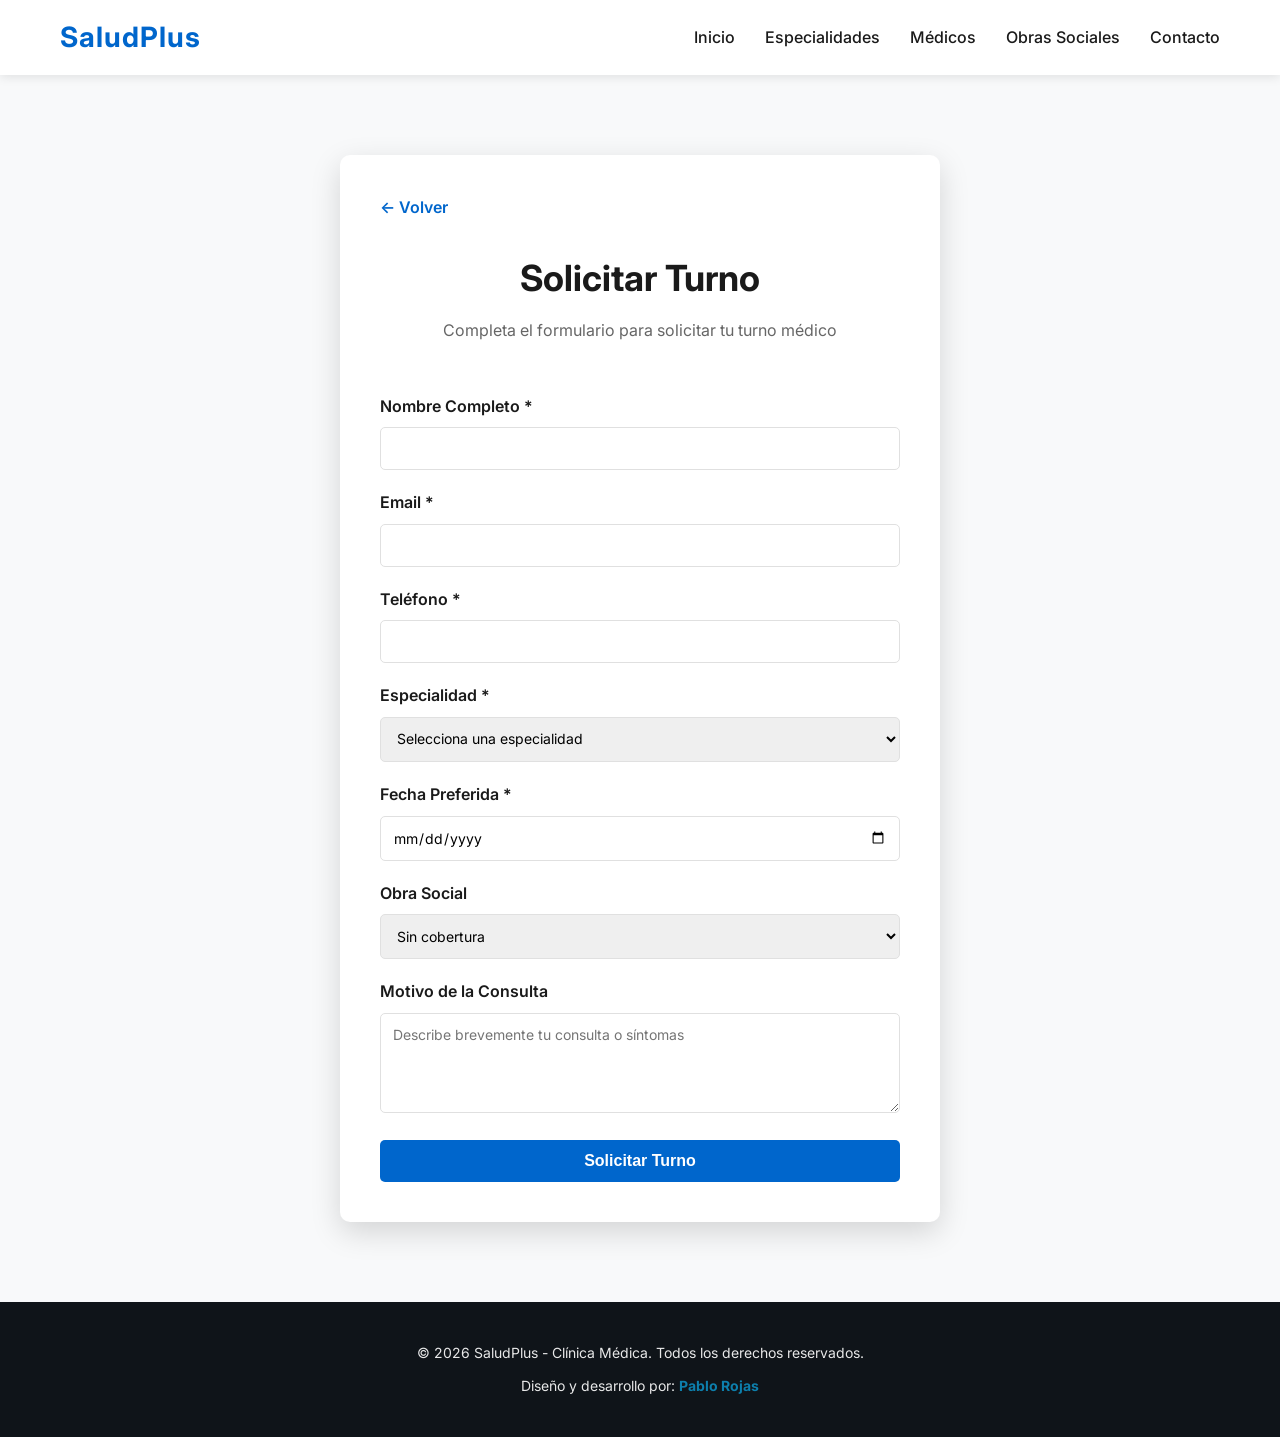
==== turnos.html @ f9535658 "etapa1: landing page completa" ====
<!DOCTYPE html>
<html lang="es">
<head>
    <meta charset="UTF-8">
    <meta name="viewport" content="width=device-width, initial-scale=1.0">
    <title>Solicitar Turno - SaludPlus</title>
    <link rel="stylesheet" href="css/style.css">
    <style>
        .turnos-section {
            padding: 80px 20px;
            background-color: var(--light-bg);
            min-height: calc(100vh - 100px);
        }

        .turnos-container {
            max-width: 600px;
            margin: 0 auto;
            background-color: var(--white);
            padding: 40px;
            border-radius: 10px;
            box-shadow: var(--shadow-lg);
        }

        .form-group {
            margin-bottom: 20px;
        }

        label {
            display: block;
            margin-bottom: 8px;
            font-weight: 600;
            color: var(--text-dark);
        }

        input[type="text"],
        input[type="email"],
        input[type="tel"],
        input[type="date"],
        select,
        textarea {
            width: 100%;
            padding: 12px;
            border: 1px solid var(--border-color);
            border-radius: 5px;
            font-size: 14px;
            font-family: inherit;
            transition: border-color 0.3s ease;
        }

        input[type="text"]:focus,
        input[type="email"]:focus,
        input[type="tel"]:focus,
        input[type="date"]:focus,
        select:focus,
        textarea:focus {
            outline: none;
            border-color: var(--primary-color);
            box-shadow: 0 0 5px rgba(0, 102, 204, 0.3);
        }

        textarea {
            resize: vertical;
            min-height: 100px;
        }

        .btn-submit {
            background-color: var(--primary-color);
            color: var(--white);
            padding: 12px 30px;
            border: none;
            border-radius: 5px;
            font-size: 16px;
            font-weight: 600;
            cursor: pointer;
            transition: background-color 0.3s ease;
            width: 100%;
        }

        .btn-submit:hover {
            background-color: #0052a3;
        }

        .back-link {
            display: inline-block;
            margin-bottom: 30px;
            color: var(--primary-color);
            text-decoration: none;
            font-weight: 600;
            transition: color 0.3s ease;
        }

        .back-link:hover {
            color: var(--secondary-color);
        }
    </style>
</head>
<body>
    <!-- HEADER -->
    <header class="header">
        <div class="container">
            <div class="logo">
                <h1>SaludPlus</h1>
            </div>
            <nav class="nav">
                <ul>
                    <li><a href="index.html#inicio">Inicio</a></li>
                    <li><a href="index.html#especialidades">Especialidades</a></li>
                    <li><a href="index.html#medicos">Médicos</a></li>
                    <li><a href="index.html#obras-sociales">Obras Sociales</a></li>
                    <li><a href="index.html#contacto">Contacto</a></li>
                </ul>
            </nav>
        </div>
    </header>

    <!-- SECCIÓN DE TURNOS -->
    <section class="turnos-section">
        <div class="turnos-container">
            <a href="index.html" class="back-link">← Volver</a>
            
            <h2 class="section-title">Solicitar Turno</h2>
            <p class="section-subtitle">Completa el formulario para solicitar tu turno médico</p>

            <form>
                <div class="form-group">
                    <label for="nombre">Nombre Completo *</label>
                    <input type="text" id="nombre" name="nombre" required>
                </div>

                <div class="form-group">
                    <label for="email">Email *</label>
                    <input type="email" id="email" name="email" required>
                </div>

                <div class="form-group">
                    <label for="telefono">Teléfono *</label>
                    <input type="tel" id="telefono" name="telefono" required>
                </div>

                <div class="form-group">
                    <label for="especialidad">Especialidad *</label>
                    <select id="especialidad" name="especialidad" required>
                        <option value="">Selecciona una especialidad</option>
                        <option value="clinica-general">Clínica General</option>
                        <option value="cardiologia">Cardiología</option>
                        <option value="pediatria">Pediatría</option>
                        <option value="ginecologia">Ginecología</option>
                        <option value="traumatologia">Traumatología</option>
                        <option value="neurologia">Neurología</option>
                    </select>
                </div>

                <div class="form-group">
                    <label for="fecha">Fecha Preferida *</label>
                    <input type="date" id="fecha" name="fecha" required>
                </div>

                <div class="form-group">
                    <label for="obra-social">Obra Social</label>
                    <select id="obra-social" name="obra-social">
                        <option value="">Sin cobertura</option>
                        <option value="osde">OSDE</option>
                        <option value="swiss-medical">Swiss Medical</option>
                        <option value="galeno">Galeno</option>
                        <option value="ioma">IOMA</option>
                        <option value="medicus">Medicus</option>
                        <option value="sancor">Sancor Salud</option>
                    </select>
                </div>

                <div class="form-group">
                    <label for="consulta">Motivo de la Consulta</label>
                    <textarea id="consulta" name="consulta" placeholder="Describe brevemente tu consulta o síntomas"></textarea>
                </div>

                <button type="submit" class="btn-submit">Solicitar Turno</button>
            </form>
        </div>
    </section>

    <!-- FOOTER -->
    <footer class="footer">
        <div class="container">
            <p>&copy; 2026 SaludPlus - Clínica Médica. Todos los derechos reservados.</p>
            <p>Diseño y desarrollo por: <strong>Pablo Rojas</strong></p>
        </div>
    </footer>
</body>
</html>
---- css/style.css ----
@import url('https://fonts.googleapis.com/css2?family=Inter:wght@400;500;600;700&display=swap');

/* ==========================================
   ESTILOS GENERALES Y VARIABLES
   ========================================== */

* {
    margin: 0;
    padding: 0;
    box-sizing: border-box;
}

:root {
    --primary-color: #0066cc;
    --secondary-color: #0d8bbd;
    --accent-color: #0097a7;
    --dark-bg: #0f1419;
    --light-bg: #f8f9fa;
    --text-dark: #1a1a1a;
    --text-light: #666666;
    --white: #ffffff;
    --border-color: #e0e0e0;
    --shadow: 0 2px 10px rgba(0, 0, 0, 0.1);
    --shadow-lg: 0 10px 30px rgba(0, 0, 0, 0.15);
}

html {
    scroll-behavior: smooth;
}

body {
    font-family: 'Inter', sans-serif;
    color: var(--text-dark);
    line-height: 1.6;
    background-color: var(--white);
}

.container {
    max-width: 1200px;
    margin: 0 auto;
    padding: 0 20px;
}

/* ==========================================
   HEADER / ENCABEZADO
   ========================================== */

.header {
    position: sticky;
    top: 0;
    background-color: var(--white);
    box-shadow: var(--shadow);
    z-index: 100;
}

.header .container {
    display: flex;
    justify-content: space-between;
    align-items: center;
    padding: 15px 20px;
}

.logo h1 {
    font-size: 28px;
    color: var(--primary-color);
    font-weight: 700;
    letter-spacing: 1px;
}

.nav ul {
    display: flex;
    list-style: none;
    gap: 30px;
}

.nav a {
    text-decoration: none;
    color: var(--text-dark);
    font-weight: 500;
    transition: color 0.3s ease;
}

.nav a:hover {
    color: var(--primary-color);
}

/* ==========================================
   SECCIÓN HERO
   ========================================== */

.hero {
    background: linear-gradient(135deg, var(--primary-color) 0%, var(--secondary-color) 100%);
    color: var(--white);
    padding: 100px 20px;
    text-align: center;
    min-height: 600px;
    display: flex;
    flex-direction: column;
    justify-content: center;
    align-items: center;
}

.hero-content {
    margin-bottom: 60px;
}

.hero-title {
    font-size: 48px;
    font-weight: 700;
    margin-bottom: 20px;
    text-shadow: 2px 2px 4px rgba(0, 0, 0, 0.2);
}

.hero-subtitle {
    font-size: 20px;
    margin-bottom: 30px;
    opacity: 0.95;
}

.btn-primary {
    display: inline-block;
    background-color: var(--accent-color);
    color: var(--white);
    padding: 15px 40px;
    border-radius: 50px;
    text-decoration: none;
    font-weight: 600;
    transition: all 0.3s ease;
    box-shadow: var(--shadow-lg);
}

.btn-primary:hover {
    background-color: #ff5252;
    transform: translateY(-2px);
    box-shadow: 0 15px 35px rgba(255, 107, 107, 0.3);
}

.trust-indicators {
    display: flex;
    justify-content: center;
    gap: 50px;
    flex-wrap: wrap;
}

.indicator {
    background-color: rgba(255, 255, 255, 0.15);
    padding: 30px 40px;
    border-radius: 10px;
    backdrop-filter: blur(10px);
    min-width: 200px;
}

.indicator h3 {
    font-size: 36px;
    font-weight: 700;
    margin-bottom: 10px;
}

.indicator p {
    font-size: 16px;
    opacity: 0.9;
}

/* ==========================================
   SECCIÓN DE ESPECIALIDADES
   ========================================== */

.especialidades {
    padding: 80px 20px;
    background-color: var(--light-bg);
}

.section-title {
    font-size: 36px;
    font-weight: 700;
    text-align: center;
    margin-bottom: 10px;
    color: var(--text-dark);
}

.section-subtitle {
    text-align: center;
    color: var(--text-light);
    font-size: 16px;
    margin-bottom: 50px;
}

.especialidades-grid {
    display: grid;
    grid-template-columns: repeat(auto-fit, minmax(300px, 1fr));
    gap: 30px;
    margin-top: 40px;
}

@media (min-width: 768px) {
    .especialidades-grid {
        grid-template-columns: repeat(3, 1fr);
    }
}

@media (min-width: 1024px) {
    .especialidades-grid {
        grid-template-columns: repeat(3, 1fr);
    }
}

.especialidad-card {
    background-color: var(--white);
    padding: 40px 30px;
    border-radius: 10px;
    text-align: center;
    box-shadow: var(--shadow);
    transition: all 0.3s ease;
}

.especialidad-card:hover {
    transform: translateY(-10px);
    box-shadow: var(--shadow-lg);
}

.especialidad-card .icon {
    font-size: 48px;
    margin-bottom: 20px;
}

.especialidad-card h3 {
    font-size: 20px;
    margin-bottom: 15px;
    color: var(--primary-color);
}

.especialidad-card p {
    color: var(--text-light);
    font-size: 14px;
    line-height: 1.8;
}

/* ==========================================
   SECCIÓN DE MÉDICOS
   ========================================== */

.medicos {
    padding: 80px 20px;
    background-color: var(--white);
}

.medicos-container {
    display: flex;
    flex-wrap: wrap;
    gap: 30px;
    justify-content: center;
    margin-top: 50px;
}

.doctor-card {
    flex: 1 1 calc(25% - 30px);
    min-width: 250px;
    max-width: 300px;
    background-color: var(--light-bg);
    padding: 30px;
    border-radius: 10px;
    text-align: center;
    box-shadow: var(--shadow);
    transition: all 0.3s ease;
}

.doctor-card:hover {
    transform: translateY(-10px);
    box-shadow: var(--shadow-lg);
}

.doctor-image {
    width: 100px;
    height: 100px;
    margin: 0 auto 20px;
    background: linear-gradient(135deg, var(--primary-color), var(--secondary-color));
    color: var(--white);
    border-radius: 50%;
    display: flex;
    align-items: center;
    justify-content: center;
    font-weight: 700;
    font-size: 24px;
}

.doctor-name {
    font-size: 18px;
    font-weight: 600;
    margin-bottom: 5px;
    color: var(--text-dark);
}

.doctor-specialty {
    color: var(--primary-color);
    font-size: 14px;
    font-weight: 600;
    margin-bottom: 15px;
}

.doctor-description {
    color: var(--text-light);
    font-style: italic;
    font-size: 14px;
}

/* ==========================================
   SECCIÓN DE OBRAS SOCIALES
   ========================================== */

.obras-sociales {
    padding: 80px 20px;
    background-color: var(--light-bg);
}

.obras-grid {
    display: grid;
    grid-template-columns: repeat(auto-fit, minmax(250px, 1fr));
    gap: 25px;
    margin-top: 50px;
}

@media (min-width: 768px) {
    .obras-grid {
        grid-template-columns: repeat(3, 1fr);
    }
}

.obra-social {
    background-color: var(--white);
    padding: 40px 30px;
    border-radius: 10px;
    text-align: center;
    box-shadow: var(--shadow);
    border-left: 5px solid var(--primary-color);
    transition: all 0.3s ease;
}

.obra-social:hover {
    transform: translateY(-5px);
    box-shadow: var(--shadow-lg);
}

.obra-social h3 {
    font-size: 20px;
    color: var(--text-dark);
    margin-bottom: 10px;
    font-weight: 600;
}

.obra-social p {
    color: var(--text-light);
    font-size: 14px;
}

/* ==========================================
   SECCIÓN DE CONTACTO
   ========================================== */

.contacto {
    padding: 80px 20px;
    background-color: var(--white);
}

.contacto-content {
    display: grid;
    grid-template-columns: 1fr 1fr;
    gap: 60px;
    margin-top: 50px;
    align-items: center;
}

@media (max-width: 768px) {
    .contacto-content {
        grid-template-columns: 1fr;
        gap: 40px;
    }
}

.contacto-info {
    display: flex;
    flex-direction: column;
    gap: 30px;
}

.info-item h3 {
    font-size: 18px;
    color: var(--primary-color);
    margin-bottom: 10px;
    font-weight: 600;
}

.info-item p {
    color: var(--text-light);
    font-size: 16px;
    line-height: 1.8;
}

.mapa-placeholder {
    background: linear-gradient(135deg, var(--primary-color), var(--secondary-color));
    border-radius: 10px;
    min-height: 400px;
    display: flex;
    align-items: center;
    justify-content: center;
    box-shadow: var(--shadow-lg);
}

.mapa-content {
    text-align: center;
    color: var(--white);
    font-size: 24px;
    font-weight: 600;
}

/* ==========================================
   FOOTER
   ========================================== */

.footer {
    background-color: var(--dark-bg);
    color: var(--white);
    text-align: center;
    padding: 40px 20px;
}

.footer .container {
    display: flex;
    flex-direction: column;
    gap: 10px;
}

.footer p {
    font-size: 14px;
    opacity: 0.9;
}

.footer strong {
    color: var(--secondary-color);
}

/* ==========================================
   MEDIA QUERIES / RESPONSIVE
   ========================================== */

@media (max-width: 768px) {
    .hero-title {
        font-size: 36px;
    }

    .hero-subtitle {
        font-size: 18px;
    }

    .nav ul {
        gap: 15px;
        font-size: 14px;
    }

    .header .container {
        flex-direction: column;
        gap: 15px;
    }

    .trust-indicators {
        gap: 20px;
    }

    .indicator {
        padding: 20px 30px;
        min-width: 150px;
    }

    .indicator h3 {
        font-size: 28px;
    }

    .medicos-container {
        flex-direction: column;
        align-items: center;
    }

    .doctor-card {
        flex: 1 1 100%;
    }

    .especialidades-grid {
        grid-template-columns: 1fr;
    }

    .obras-grid {
        grid-template-columns: 1fr;
    }

    .section-title {
        font-size: 28px;
    }
}

@media (max-width: 480px) {
    .hero {
        padding: 60px 20px;
        min-height: 400px;
    }

    .hero-title {
        font-size: 28px;
    }

    .hero-subtitle {
        font-size: 16px;
    }

    .btn-primary {
        padding: 12px 30px;
        font-size: 14px;
    }

    .nav ul {
        flex-direction: column;
        gap: 10px;
    }

    .hero-content {
        margin-bottom: 40px;
    }

    .trust-indicators {
        flex-direction: column;
        gap: 15px;
    }

    .indicator {
        min-width: 100%;
    }
}
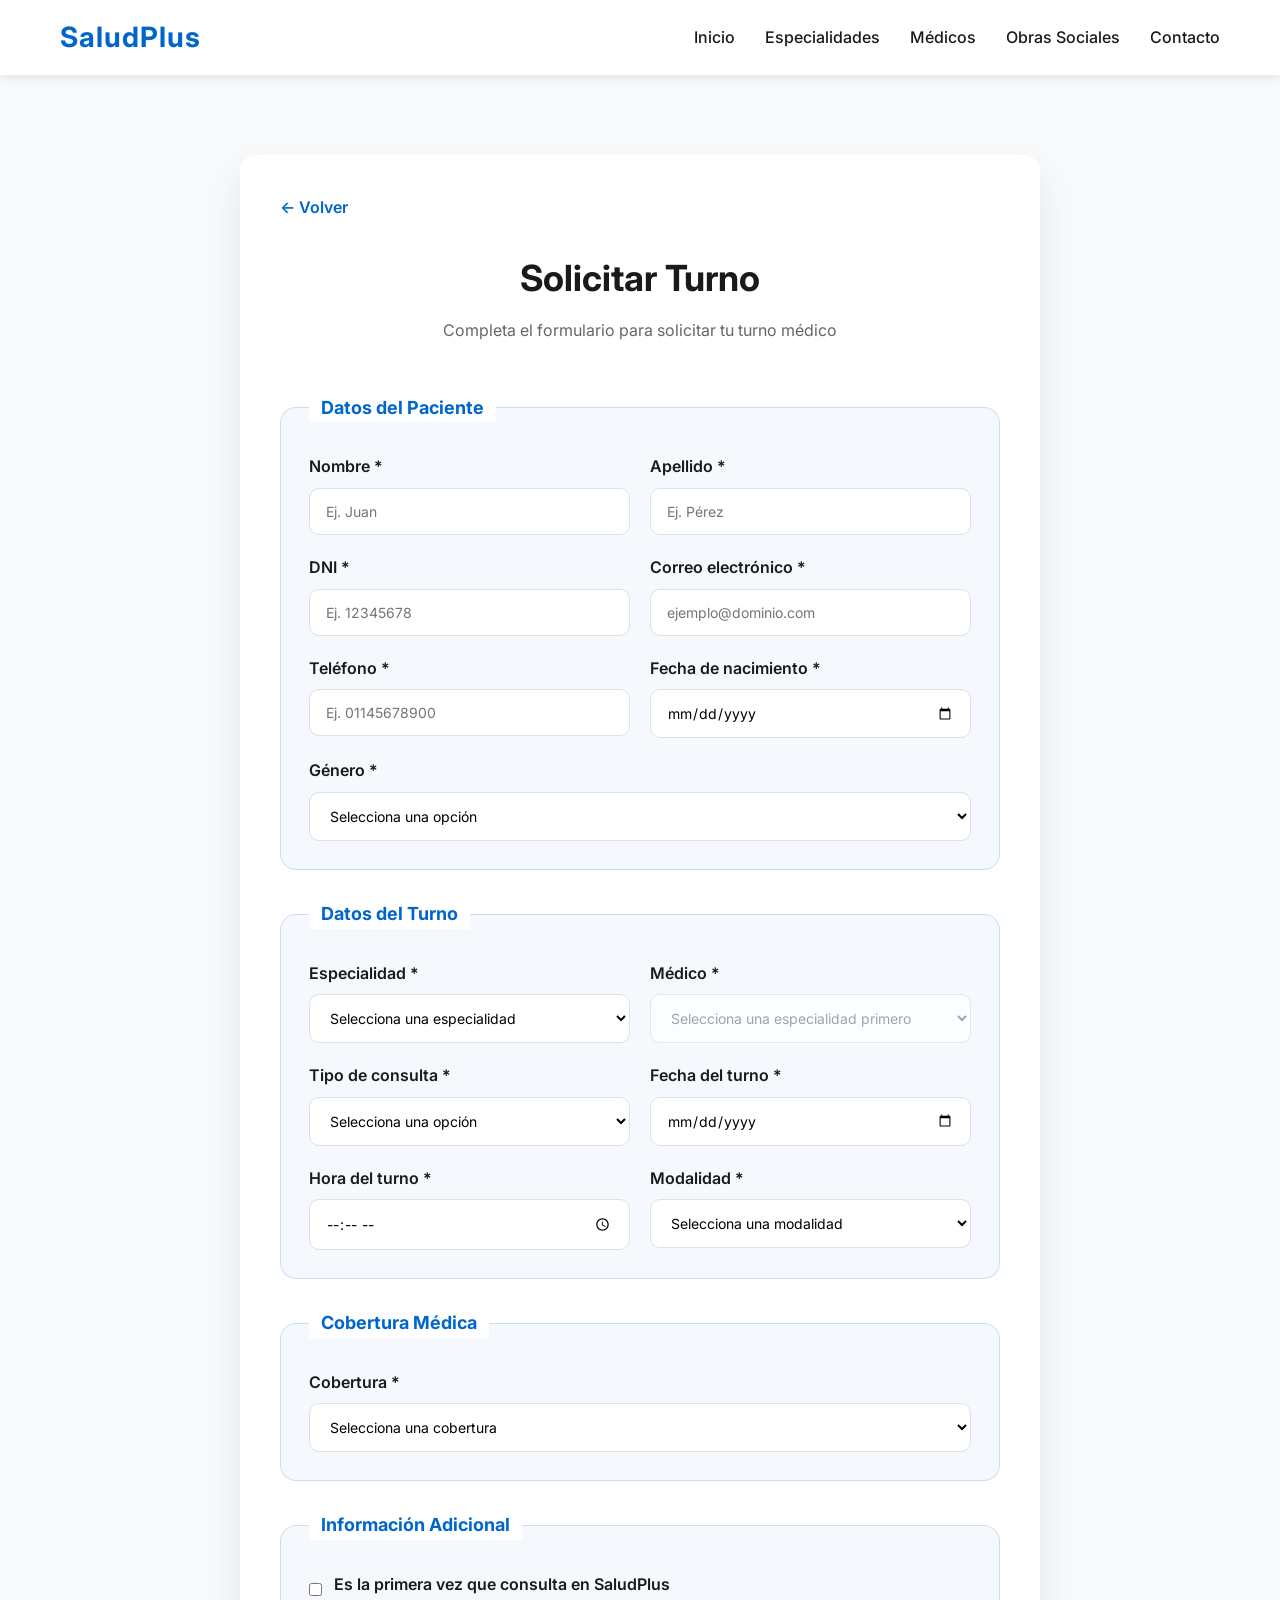
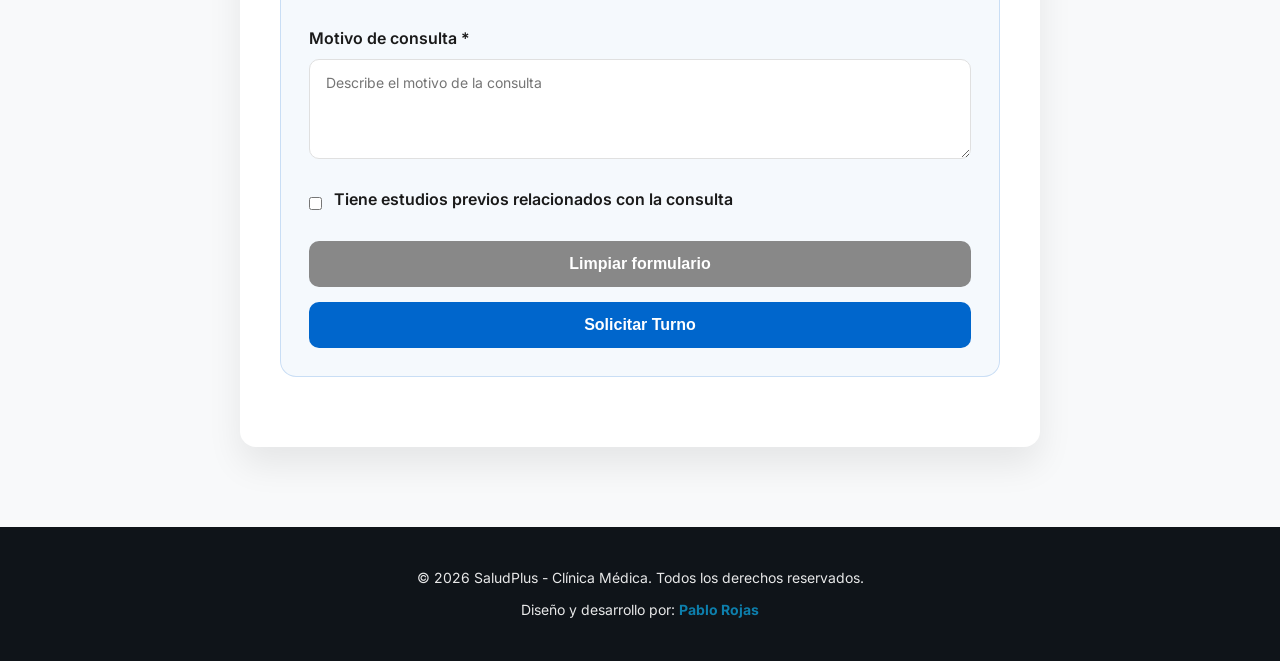
==== commit b3e25cd1: "etapa2: formulario de turnos completo" ====
--- a/turnos.html
+++ b/turnos.html
@@ -5,94 +5,7 @@
     <meta name="viewport" content="width=device-width, initial-scale=1.0">
     <title>Solicitar Turno - SaludPlus</title>
     <link rel="stylesheet" href="css/style.css">
-    <style>
-        .turnos-section {
-            padding: 80px 20px;
-            background-color: var(--light-bg);
-            min-height: calc(100vh - 100px);
-        }
-
-        .turnos-container {
-            max-width: 600px;
-            margin: 0 auto;
-            background-color: var(--white);
-            padding: 40px;
-            border-radius: 10px;
-            box-shadow: var(--shadow-lg);
-        }
-
-        .form-group {
-            margin-bottom: 20px;
-        }
-
-        label {
-            display: block;
-            margin-bottom: 8px;
-            font-weight: 600;
-            color: var(--text-dark);
-        }
-
-        input[type="text"],
-        input[type="email"],
-        input[type="tel"],
-        input[type="date"],
-        select,
-        textarea {
-            width: 100%;
-            padding: 12px;
-            border: 1px solid var(--border-color);
-            border-radius: 5px;
-            font-size: 14px;
-            font-family: inherit;
-            transition: border-color 0.3s ease;
-        }
-
-        input[type="text"]:focus,
-        input[type="email"]:focus,
-        input[type="tel"]:focus,
-        input[type="date"]:focus,
-        select:focus,
-        textarea:focus {
-            outline: none;
-            border-color: var(--primary-color);
-            box-shadow: 0 0 5px rgba(0, 102, 204, 0.3);
-        }
-
-        textarea {
-            resize: vertical;
-            min-height: 100px;
-        }
-
-        .btn-submit {
-            background-color: var(--primary-color);
-            color: var(--white);
-            padding: 12px 30px;
-            border: none;
-            border-radius: 5px;
-            font-size: 16px;
-            font-weight: 600;
-            cursor: pointer;
-            transition: background-color 0.3s ease;
-            width: 100%;
-        }
-
-        .btn-submit:hover {
-            background-color: #0052a3;
-        }
-
-        .back-link {
-            display: inline-block;
-            margin-bottom: 30px;
-            color: var(--primary-color);
-            text-decoration: none;
-            font-weight: 600;
-            transition: color 0.3s ease;
-        }
-
-        .back-link:hover {
-            color: var(--secondary-color);
-        }
-    </style>
+    <link rel="stylesheet" href="css/turnos.css">
 </head>
 <body>
     <!-- HEADER -->
@@ -121,62 +34,316 @@
             <h2 class="section-title">Solicitar Turno</h2>
             <p class="section-subtitle">Completa el formulario para solicitar tu turno médico</p>
 
-            <form>
-                <div class="form-group">
-                    <label for="nombre">Nombre Completo *</label>
-                    <input type="text" id="nombre" name="nombre" required>
-                </div>
-
-                <div class="form-group">
-                    <label for="email">Email *</label>
-                    <input type="email" id="email" name="email" required>
-                </div>
-
-                <div class="form-group">
-                    <label for="telefono">Teléfono *</label>
-                    <input type="tel" id="telefono" name="telefono" required>
-                </div>
-
-                <div class="form-group">
-                    <label for="especialidad">Especialidad *</label>
-                    <select id="especialidad" name="especialidad" required>
-                        <option value="">Selecciona una especialidad</option>
-                        <option value="clinica-general">Clínica General</option>
-                        <option value="cardiologia">Cardiología</option>
-                        <option value="pediatria">Pediatría</option>
-                        <option value="ginecologia">Ginecología</option>
-                        <option value="traumatologia">Traumatología</option>
-                        <option value="neurologia">Neurología</option>
-                    </select>
-                </div>
-
-                <div class="form-group">
-                    <label for="fecha">Fecha Preferida *</label>
-                    <input type="date" id="fecha" name="fecha" required>
-                </div>
-
-                <div class="form-group">
-                    <label for="obra-social">Obra Social</label>
-                    <select id="obra-social" name="obra-social">
-                        <option value="">Sin cobertura</option>
-                        <option value="osde">OSDE</option>
-                        <option value="swiss-medical">Swiss Medical</option>
-                        <option value="galeno">Galeno</option>
-                        <option value="ioma">IOMA</option>
-                        <option value="medicus">Medicus</option>
-                        <option value="sancor">Sancor Salud</option>
-                    </select>
-                </div>
-
-                <div class="form-group">
-                    <label for="consulta">Motivo de la Consulta</label>
-                    <textarea id="consulta" name="consulta" placeholder="Describe brevemente tu consulta o síntomas"></textarea>
-                </div>
-
-                <button type="submit" class="btn-submit">Solicitar Turno</button>
+            <form id="turno-form">
+                <fieldset>
+                    <legend>Datos del Paciente</legend>
+                    <div class="form-grid">
+                        <div class="form-group">
+                            <label for="nombre">Nombre *</label>
+                            <input type="text" id="nombre" name="nombre" placeholder="Ej. Juan" required>
+                        </div>
+
+                        <div class="form-group">
+                            <label for="apellido">Apellido *</label>
+                            <input type="text" id="apellido" name="apellido" placeholder="Ej. Pérez" required>
+                        </div>
+
+                        <div class="form-group">
+                            <label for="dni">DNI *</label>
+                            <input type="text" id="dni" name="dni" placeholder="Ej. 12345678" required>
+                        </div>
+
+                        <div class="form-group">
+                            <label for="email">Correo electrónico *</label>
+                            <input type="email" id="email" name="email" placeholder="ejemplo@dominio.com" required>
+                        </div>
+
+                        <div class="form-group">
+                            <label for="telefono">Teléfono *</label>
+                            <input type="tel" id="telefono" name="telefono" placeholder="Ej. 01145678900" required>
+                        </div>
+
+                        <div class="form-group">
+                            <label for="fecha-nacimiento">Fecha de nacimiento *</label>
+                            <input type="date" id="fecha-nacimiento" name="fecha-nacimiento" required>
+                        </div>
+
+                        <div class="form-group full-width">
+                            <label for="genero">Género *</label>
+                            <select id="genero" name="genero" required>
+                                <option value="">Selecciona una opción</option>
+                                <option value="masculino">Masculino</option>
+                                <option value="femenino">Femenino</option>
+                                <option value="otro">Otro</option>
+                                <option value="prefiero-no-especificar">Prefiero no especificar</option>
+                            </select>
+                        </div>
+                    </div>
+                </fieldset>
+
+                <fieldset>
+                    <legend>Datos del Turno</legend>
+                    <div class="form-grid">
+                        <div class="form-group">
+                            <label for="especialidad">Especialidad *</label>
+                            <select id="especialidad" name="especialidad" required>
+                                <option value="">Selecciona una especialidad</option>
+                                <option value="clinica-general">Clínica General</option>
+                                <option value="cardiologia">Cardiología</option>
+                                <option value="pediatria">Pediatría</option>
+                                <option value="ginecologia">Ginecología</option>
+                                <option value="traumatologia">Traumatología</option>
+                                <option value="neurologia">Neurología</option>
+                            </select>
+                        </div>
+
+                        <div class="form-group">
+                            <label for="medico">Médico *</label>
+                            <select id="medico" name="medico" disabled required>
+                                <option value="">Selecciona una especialidad primero</option>
+                            </select>
+                        </div>
+
+                        <div class="form-group">
+                            <label for="tipo-consulta">Tipo de consulta *</label>
+                            <select id="tipo-consulta" name="tipo-consulta" required>
+                                <option value="">Selecciona una opción</option>
+                                <option value="primera-consulta">Primera consulta</option>
+                                <option value="control">Control</option>
+                                <option value="resultado-estudios">Resultado de estudios</option>
+                            </select>
+                        </div>
+
+                        <div class="form-group">
+                            <label for="fecha-turno">Fecha del turno *</label>
+                            <input type="date" id="fecha-turno" name="fecha-turno" required>
+                        </div>
+
+                        <div class="form-group">
+                            <label for="hora-turno">Hora del turno *</label>
+                            <input type="time" id="hora-turno" name="hora-turno" required>
+                        </div>
+
+                        <div class="form-group">
+                            <label for="modalidad">Modalidad *</label>
+                            <select id="modalidad" name="modalidad" required>
+                                <option value="">Selecciona una modalidad</option>
+                                <option value="presencial">Presencial</option>
+                                <option value="videoconsulta">Videoconsulta</option>
+                            </select>
+                        </div>
+
+                        <div class="form-group full-width hidden" id="plataforma-group">
+                            <label for="plataforma">Plataforma preferida *</label>
+                            <select id="plataforma" name="plataforma">
+                                <option value="">Selecciona una plataforma</option>
+                                <option value="zoom">Zoom</option>
+                                <option value="google-meet">Google Meet</option>
+                                <option value="teams">Teams</option>
+                            </select>
+                        </div>
+                    </div>
+                </fieldset>
+
+                <fieldset>
+                    <legend>Cobertura Médica</legend>
+                    <div class="form-grid">
+                        <div class="form-group full-width">
+                            <label for="cobertura">Cobertura *</label>
+                            <select id="cobertura" name="cobertura" required>
+                                <option value="">Selecciona una cobertura</option>
+                                <option value="osde">OSDE</option>
+                                <option value="swiss-medical">Swiss Medical</option>
+                                <option value="galeno">Galeno</option>
+                                <option value="ioma">IOMA</option>
+                                <option value="medicus">Medicus</option>
+                                <option value="sancor-salud">Sancor Salud</option>
+                                <option value="particular">Particular</option>
+                            </select>
+                        </div>
+
+                        <div class="form-group full-width hidden" id="credencial-group">
+                            <label for="numero-credencial">Número de credencial *</label>
+                            <input type="text" id="numero-credencial" name="numero-credencial" placeholder="Ej. 12345678">
+                        </div>
+
+                        <div class="form-group full-width hidden" id="plan-group">
+                            <label for="plan">Plan *</label>
+                            <input type="text" id="plan" name="plan" placeholder="Ej. Plan 310">
+                        </div>
+                    </div>
+                </fieldset>
+
+                <fieldset>
+                    <legend>Información Adicional</legend>
+                    <div class="form-group checkbox-group">
+                        <input type="checkbox" id="primera-visita" name="primera-visita">
+                        <label for="primera-visita">Es la primera vez que consulta en SaludPlus</label>
+                    </div>
+
+                    <div class="form-group full-width hidden" id="conocio-group">
+                        <label for="como-nos-conocio">¿Cómo nos conoció? *</label>
+                        <select id="como-nos-conocio" name="como-nos-conocio">
+                            <option value="">Selecciona una opción</option>
+                            <option value="busqueda-internet">Búsqueda en internet</option>
+                            <option value="recomendacion">Recomendación de un conocido</option>
+                            <option value="redes-sociales">Redes sociales</option>
+                            <option value="otro">Otro</option>
+                        </select>
+                    </div>
+
+                    <div class="form-group full-width">
+                        <label for="motivo-consulta">Motivo de consulta *</label>
+                        <textarea id="motivo-consulta" name="motivo-consulta" rows="4" required placeholder="Describe el motivo de la consulta"></textarea>
+                    </div>
+
+                    <div class="form-group checkbox-group">
+                        <input type="checkbox" id="estudios-previos" name="estudios-previos">
+                        <label for="estudios-previos">Tiene estudios previos relacionados con la consulta</label>
+                    </div>
+
+                    <div class="form-group full-width hidden" id="descripcion-estudios-group">
+                        <label for="descripcion-estudios">Descripción de estudios *</label>
+                        <textarea id="descripcion-estudios" name="descripcion-estudios" rows="3" placeholder="Describe brevemente los estudios previos"></textarea>
+                    </div>
+
+                    <div class="form-actions">
+                        <button type="reset" class="btn-submit reset">Limpiar formulario</button>
+                        <button type="submit" class="btn-submit">Solicitar Turno</button>
+                    </div>
+                </fieldset>
             </form>
         </div>
     </section>
+
+    <script>
+        const especialidadMedicos = {
+            'clinica-general': [
+                { value: 'dr-gustavo-sanchez', label: 'Dr. Gustavo Sánchez' },
+                { value: 'dra-lucia-vargas', label: 'Dra. Lucía Vargas' }
+            ],
+            'cardiologia': [
+                { value: 'dr-carlos-gonzalez', label: 'Dr. Carlos González' },
+                { value: 'dra-paula-martinez', label: 'Dra. Paula Martínez' }
+            ],
+            'pediatria': [
+                { value: 'dra-maria-fernandez', label: 'Dra. María Fernández' },
+                { value: 'dr-santiago-rios', label: 'Dr. Santiago Ríos' }
+            ],
+            'ginecologia': [
+                { value: 'dra-patricia-lopez', label: 'Dra. Patricia López' },
+                { value: 'dra-carolina-pena', label: 'Dra. Carolina Peña' }
+            ],
+            'traumatologia': [
+                { value: 'dr-andres-soto', label: 'Dr. Andrés Soto' },
+                { value: 'dra-monica-alarcon', label: 'Dra. Mónica Alarcón' }
+            ],
+            'neurologia': [
+                { value: 'dr-roberto-martinez', label: 'Dr. Roberto Martínez' },
+                { value: 'dra-victoria-rios', label: 'Dra. Victoria Ríos' }
+            ]
+        };
+
+        const especialidadSelect = document.getElementById('especialidad');
+        const medicoSelect = document.getElementById('medico');
+        const modalidadSelect = document.getElementById('modalidad');
+        const plataformaGroup = document.getElementById('plataforma-group');
+        const plataformaSelect = document.getElementById('plataforma');
+        const coberturaSelect = document.getElementById('cobertura');
+        const credencialGroup = document.getElementById('credencial-group');
+        const planGroup = document.getElementById('plan-group');
+        const numeroCredencial = document.getElementById('numero-credencial');
+        const planInput = document.getElementById('plan');
+        const primeraVisitaCheckbox = document.getElementById('primera-visita');
+        const conocioGroup = document.getElementById('conocio-group');
+        const conocioSelect = document.getElementById('como-nos-conocio');
+        const estudiosPreviosCheckbox = document.getElementById('estudios-previos');
+        const descripcionEstudiosGroup = document.getElementById('descripcion-estudios-group');
+        const descripcionEstudios = document.getElementById('descripcion-estudios');
+
+        function updateMedicoOptions() {
+            const selectedEspecialidad = especialidadSelect.value;
+            medicoSelect.innerHTML = '';
+            if (!selectedEspecialidad || !especialidadMedicos[selectedEspecialidad]) {
+                medicoSelect.disabled = true;
+                medicoSelect.innerHTML = '<option value="">Selecciona una especialidad primero</option>';
+                return;
+            }
+
+            medicoSelect.disabled = false;
+            medicoSelect.innerHTML = '<option value="">Selecciona un médico</option>';
+            especialidadMedicos[selectedEspecialidad].forEach(medico => {
+                const option = document.createElement('option');
+                option.value = medico.value;
+                option.textContent = medico.label;
+                medicoSelect.appendChild(option);
+            });
+        }
+
+        function updateModalidad() {
+            const modalidad = modalidadSelect.value;
+            if (modalidad === 'videoconsulta') {
+                plataformaGroup.classList.remove('hidden');
+                plataformaSelect.setAttribute('required', 'required');
+            } else {
+                plataformaGroup.classList.add('hidden');
+                plataformaSelect.removeAttribute('required');
+                plataformaSelect.value = '';
+            }
+        }
+
+        function updateCobertura() {
+            const cobertura = coberturaSelect.value;
+            if (cobertura && cobertura !== 'particular') {
+                credencialGroup.classList.remove('hidden');
+                planGroup.classList.remove('hidden');
+                numeroCredencial.setAttribute('required', 'required');
+                planInput.setAttribute('required', 'required');
+            } else {
+                credencialGroup.classList.add('hidden');
+                planGroup.classList.add('hidden');
+                numeroCredencial.removeAttribute('required');
+                planInput.removeAttribute('required');
+                numeroCredencial.value = '';
+                planInput.value = '';
+            }
+        }
+
+        function updatePrimeraVisita() {
+            if (primeraVisitaCheckbox.checked) {
+                conocioGroup.classList.remove('hidden');
+                conocioSelect.setAttribute('required', 'required');
+            } else {
+                conocioGroup.classList.add('hidden');
+                conocioSelect.removeAttribute('required');
+                conocioSelect.value = '';
+            }
+        }
+
+        function updateEstudiosPrevios() {
+            if (estudiosPreviosCheckbox.checked) {
+                descripcionEstudiosGroup.classList.remove('hidden');
+                descripcionEstudios.setAttribute('required', 'required');
+            } else {
+                descripcionEstudiosGroup.classList.add('hidden');
+                descripcionEstudios.removeAttribute('required');
+                descripcionEstudios.value = '';
+            }
+        }
+
+        especialidadSelect.addEventListener('change', updateMedicoOptions);
+        modalidadSelect.addEventListener('change', updateModalidad);
+        coberturaSelect.addEventListener('change', updateCobertura);
+        primeraVisitaCheckbox.addEventListener('change', updatePrimeraVisita);
+        estudiosPreviosCheckbox.addEventListener('change', updateEstudiosPrevios);
+        document.addEventListener('DOMContentLoaded', () => {
+            updateMedicoOptions();
+            updateModalidad();
+            updateCobertura();
+            updatePrimeraVisita();
+            updateEstudiosPrevios();
+        });
+    </script>
 
     <!-- FOOTER -->
     <footer class="footer">
--- a/css/turnos.css
+++ b/css/turnos.css
@@ -0,0 +1,169 @@
+.turnos-section {
+    padding: 80px 20px;
+    background-color: var(--light-bg);
+    min-height: calc(100vh - 100px);
+}
+
+.turnos-container {
+    max-width: 800px;
+    width: 100%;
+    margin: 0 auto;
+    background-color: #ffffff;
+    padding: 40px;
+    border-radius: 16px;
+    box-shadow: 0 18px 35px rgba(0, 0, 0, 0.08);
+}
+
+fieldset {
+    border: 1px solid rgba(0, 102, 204, 0.18);
+    border-radius: 16px;
+    padding: 32px 28px 28px;
+    margin-bottom: 30px;
+    background-color: rgba(0, 102, 204, 0.04);
+}
+
+legend {
+    font-size: 18px;
+    font-weight: 700;
+    color: var(--primary-color);
+    padding: 0 12px;
+    background-color: #ffffff;
+}
+
+.form-group {
+    margin-bottom: 20px;
+}
+
+label {
+    display: block;
+    margin-bottom: 8px;
+    font-weight: 600;
+    color: var(--text-dark);
+}
+
+input[type="text"],
+input[type="email"],
+input[type="tel"],
+input[type="date"],
+input[type="time"],
+select,
+textarea {
+    width: 100%;
+    padding: 14px 16px;
+    border: 1px solid var(--border-color);
+    border-radius: 10px;
+    font-size: 14px;
+    font-family: inherit;
+    transition: border-color 0.3s ease, box-shadow 0.3s ease;
+    background-color: #ffffff;
+}
+
+input[type="text"]:hover,
+input[type="email"]:hover,
+input[type="tel"]:hover,
+input[type="date"]:hover,
+input[type="time"]:hover,
+select:hover,
+textarea:hover {
+    border-color: var(--secondary-color);
+}
+
+input[type="text"]:focus,
+input[type="email"]:focus,
+input[type="tel"]:focus,
+input[type="date"]:focus,
+input[type="time"]:focus,
+select:focus,
+textarea:focus {
+    outline: none;
+    border-color: var(--primary-color);
+    box-shadow: 0 0 12px rgba(0, 102, 204, 0.18);
+}
+
+textarea {
+    resize: vertical;
+    min-height: 100px;
+}
+
+.hidden,
+#plataforma-group.hidden,
+#conocio-group.hidden,
+#credencial-group.hidden,
+#plan-group.hidden,
+#descripcion-estudios-group.hidden {
+    display: none !important;
+}
+
+.form-grid {
+    display: grid;
+    grid-template-columns: 1fr 1fr;
+    gap: 20px;
+}
+
+.form-grid .form-group {
+    margin-bottom: 0;
+}
+
+.full-width {
+    grid-column: 1 / -1;
+}
+
+.checkbox-group {
+    display: flex;
+    align-items: center;
+    gap: 12px;
+    margin-bottom: 20px;
+}
+
+.checkbox-group input[type="checkbox"] {
+    width: auto;
+    margin: 0;
+}
+
+.form-actions {
+    display: flex;
+    flex-direction: column;
+    gap: 15px;
+    margin-top: 20px;
+}
+
+.btn-submit {
+    background-color: var(--primary-color);
+    color: var(--white);
+    padding: 14px 0;
+    border: none;
+    border-radius: 10px;
+    font-size: 16px;
+    font-weight: 600;
+    cursor: pointer;
+    transition: background-color 0.3s ease, transform 0.2s ease;
+    width: 100%;
+}
+
+.btn-submit:hover {
+    background-color: #0052a3;
+    transform: translateY(-1px);
+}
+
+.btn-submit.reset {
+    background-color: #888;
+}
+
+.back-link {
+    display: inline-block;
+    margin-bottom: 30px;
+    color: var(--primary-color);
+    text-decoration: none;
+    font-weight: 600;
+    transition: color 0.3s ease;
+}
+
+.back-link:hover {
+    color: var(--secondary-color);
+}
+
+@media (max-width: 768px) {
+    .form-grid {
+        grid-template-columns: 1fr;
+    }
+}
